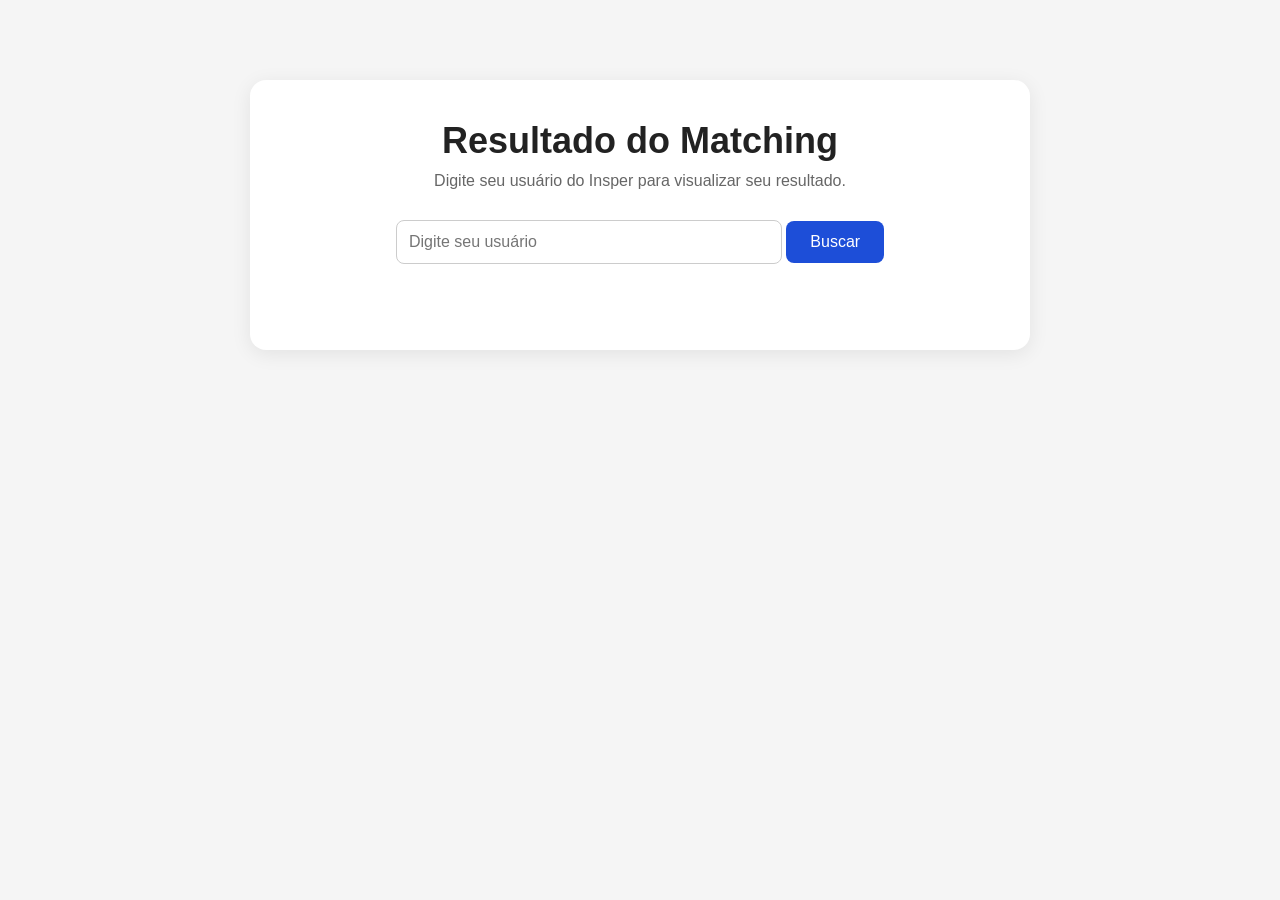
==== index.html @ da134768 "subtitulo" ====
<!DOCTYPE html>
<html lang="pt-BR">
<head>
    <meta charset="UTF-8">
    <meta name="viewport" content="width=device-width, initial-scale=1.0">
    <title>Resultado do Matching</title>
    <link rel="stylesheet" href="style.css">
</head>
<body>

    <main class="container">
        <h1>Resultado do Matching</h1>
        <p class="subtitulo">Digite seu usuário do Insper para visualizar seu resultado.</p>

        <input
            type="text"
            id="usuario"
            placeholder="Digite seu usuário"
        >

        <button onclick="mostrarMensagem()">Buscar</button>

        <div id="resultado"></div>
    </main>

    <script src="script.js"></script>

</body>
</html>
---- style.css ----
body {
    font-family: Arial, sans-serif;
    background: #f5f5f5;
    margin: 0;
    padding: 0;
}

.container {
    max-width: 700px;
    margin: 80px auto;
    background: white;
    padding: 40px;
    border-radius: 16px;
    box-shadow: 0 4px 20px rgba(0, 0, 0, 0.08);
    text-align: center;
}

h1 {
    margin: 0;
    font-size: 36px;
    color: #222;
}

.subtitulo {
    margin-top: 10px;
    margin-bottom: 30px;
    font-size: 16px;
    color: #666;
}

input {
    width: 100%;
    max-width: 360px;
    padding: 12px;
    font-size: 16px;
    border: 1px solid #ccc;
    border-radius: 8px;
    outline: none;
    margin-bottom: 16px;
}

button {
    padding: 12px 24px;
    font-size: 16px;
    border: none;
    border-radius: 8px;
    background: #1d4ed8;
    color: white;
    cursor: pointer;
}

button:hover {
    background: #1e40af;
}

#resultado {
    margin-top: 30px;
    font-size: 18px;
}

#resultado .erro {
    color: red;
    font-weight: bold;
}
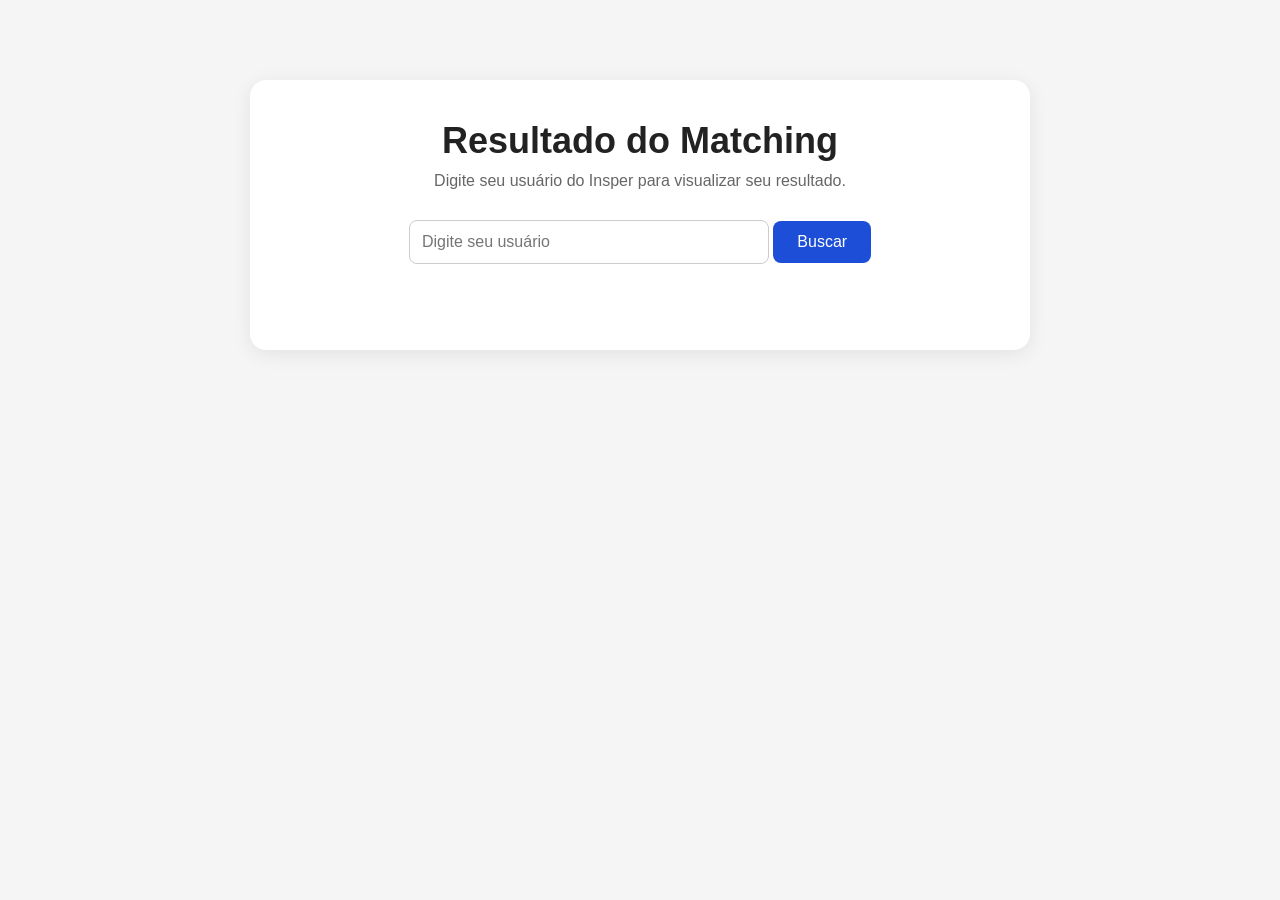
==== commit 3c31a0a9: "nova tentativa" ====
--- a/index.html
+++ b/index.html
@@ -10,7 +10,9 @@
 
     <main class="container">
         <h1>Resultado do Matching</h1>
-        <p class="subtitulo">Digite seu usuário do Insper para visualizar seu resultado.</p>
+        <p class="subtitulo">
+            Digite seu usuário do Insper para visualizar seu resultado.
+        </p>
 
         <input
             type="text"
--- a/style.css
+++ b/style.css
@@ -37,6 +37,7 @@
     border-radius: 8px;
     outline: none;
     margin-bottom: 16px;
+    box-sizing: border-box;
 }
 
 button {
@@ -56,9 +57,12 @@
 #resultado {
     margin-top: 30px;
     font-size: 18px;
+    white-space: pre-line;
+    text-align: left;
 }
 
 #resultado .erro {
     color: red;
     font-weight: bold;
+    text-align: center;
 }
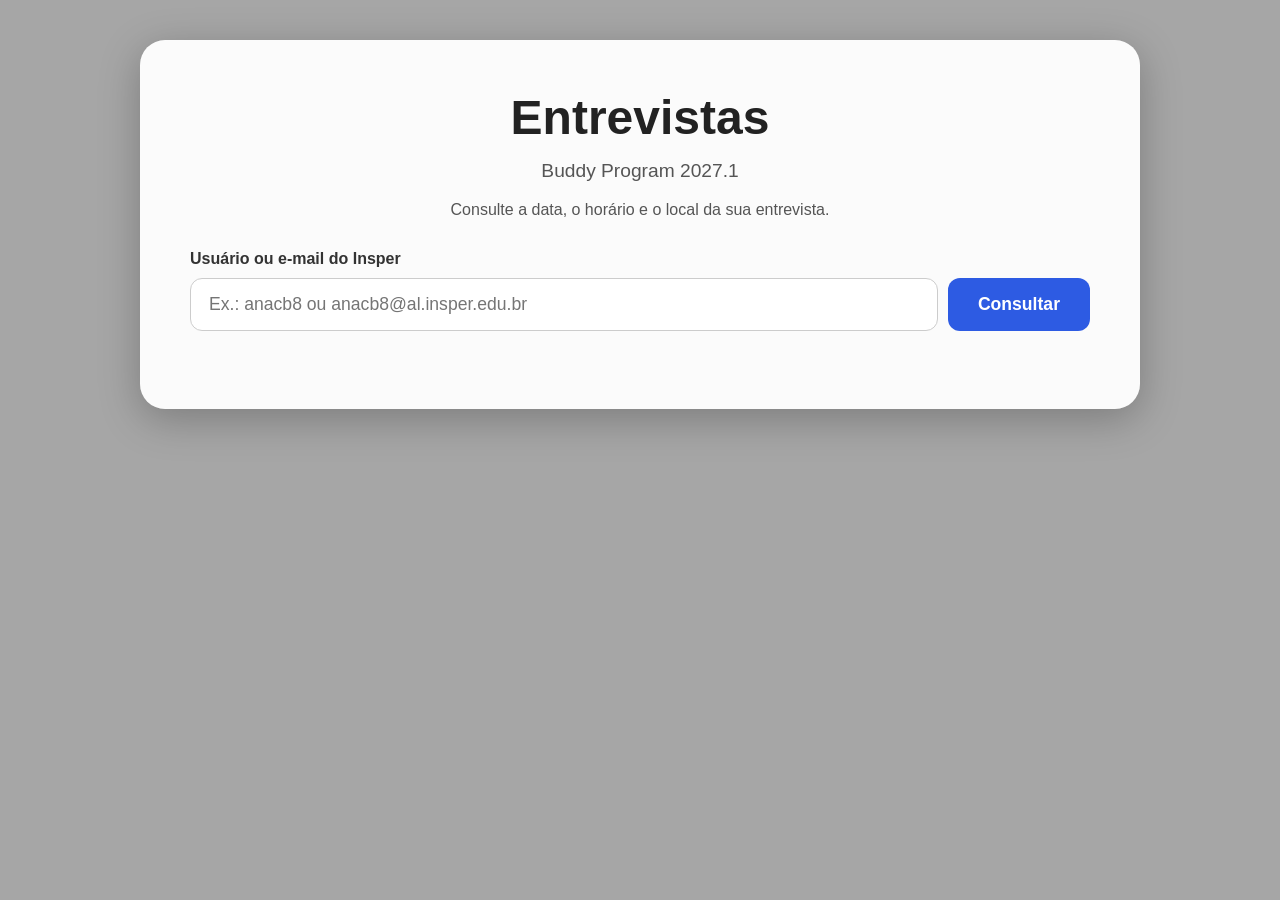
==== commit bd7c774b: "nova funcionalidade" ====
--- a/index.html
+++ b/index.html
@@ -3,29 +3,26 @@
 <head>
     <meta charset="UTF-8">
     <meta name="viewport" content="width=device-width, initial-scale=1.0">
-    <title>Resultado do Matching</title>
+    <title>Entrevistas — Buddy Program 2027.1</title>
     <link rel="stylesheet" href="style.css">
+    <script src="script.js" defer></script>
 </head>
 <body>
-
     <main class="container">
-        <h1>Resultado do Matching</h1>
-        <p class="subtitulo">
-            Digite seu usuário do Insper para visualizar seu resultado.
-        </p>
-
-        <input
-            type="text"
-            id="usuario"
-            placeholder="Digite seu usuário"
-        >
-
-        <button onclick="mostrarMensagem()">Buscar</button>
-
-        <div id="resultado"></div>
+        <h1>Entrevistas</h1>
+        <p class="subtitulo">Buddy Program 2027.1</p>
+        <p class="instrucao">Consulte a data, o horário e o local da sua entrevista.</p>
+        <form id="busca" class="busca">
+            <label for="usuario">Usuário ou e-mail do Insper</label>
+            <div class="campos-busca">
+                <input type="text" id="usuario" name="usuario"
+                    placeholder="Ex.: anacb8 ou anacb8@al.insper.edu.br"
+                    autocomplete="username" autocapitalize="none" spellcheck="false"
+                    aria-controls="resultado">
+                <button type="submit">Consultar</button>
+            </div>
+        </form>
+        <div id="resultado" role="status" aria-live="polite" aria-atomic="true"></div>
     </main>
-
-    <script src="script.js"></script>
-
 </body>
-</html>+</html>
--- a/style.css
+++ b/style.css
@@ -1,68 +1,176 @@
-body {
-    font-family: Arial, sans-serif;
-    background: #f5f5f5;
+* {
     margin: 0;
     padding: 0;
+    box-sizing: border-box;
+}
+
+body {
+    min-height: 100vh;
+
+    background:
+        linear-gradient(
+            rgba(0, 0, 0, 0.35),
+            rgba(0, 0, 0, 0.35)
+        ),
+        url("fundo.png");
+
+    background-size: cover;
+    background-position: center;
+    background-repeat: no-repeat;
+    background-attachment: fixed;
+
+    font-family: Arial, Helvetica, sans-serif;
+
+    display: flex;
+    justify-content: center;
+    align-items: flex-start;
+
+    padding: 40px 20px;
 }
 
 .container {
-    max-width: 700px;
-    margin: 80px auto;
-    background: white;
-    padding: 40px;
-    border-radius: 16px;
-    box-shadow: 0 4px 20px rgba(0, 0, 0, 0.08);
-    text-align: center;
+    width: 100%;
+    max-width: 1000px;
+
+    background: rgba(255, 255, 255, 0.95);
+
+    border-radius: 25px;
+
+    padding: 50px;
+
+    box-shadow:
+        0 10px 40px rgba(0, 0, 0, 0.25);
+
+    backdrop-filter: blur(5px);
 }
 
 h1 {
-    margin: 0;
-    font-size: 36px;
+    text-align: center;
+
+    font-size: 3rem;
+    font-weight: bold;
+
     color: #222;
+
+    margin-bottom: 15px;
 }
 
 .subtitulo {
-    margin-top: 10px;
-    margin-bottom: 30px;
-    font-size: 16px;
-    color: #666;
+    text-align: center;
+
+    color: #555;
+
+    font-size: 1.2rem;
+
+    margin-bottom: 40px;
+}
+
+.busca {
+    display: flex;
+    justify-content: center;
+    align-items: center;
+    gap: 10px;
+
+    width: fit-content;
+    margin: 0 auto 40px;
 }
 
 input {
-    width: 100%;
-    max-width: 360px;
-    padding: 12px;
-    font-size: 16px;
+    width: 770px;
+    flex: none;
+
+    padding: 15px 18px;
+
+    font-size: 1.1rem;
+
     border: 1px solid #ccc;
-    border-radius: 8px;
+    border-radius: 12px;
+
     outline: none;
-    margin-bottom: 16px;
-    box-sizing: border-box;
+}
+
+input:focus {
+    border-color: #2d5be3;
 }
 
 button {
-    padding: 12px 24px;
-    font-size: 16px;
+    padding: 15px 30px;
+
     border: none;
-    border-radius: 8px;
-    background: #1d4ed8;
+    border-radius: 12px;
+
+    background-color: #2d5be3;
     color: white;
+
+    font-size: 1.1rem;
+    font-weight: bold;
+
     cursor: pointer;
+
+    transition: 0.3s;
 }
 
 button:hover {
-    background: #1e40af;
+    background-color: #1e46c4;
 }
 
 #resultado {
-    margin-top: 30px;
-    font-size: 18px;
-    white-space: pre-line;
-    text-align: left;
+    margin-top: 20px;
+
+    font-size: 1.15rem;
+    line-height: 1.7;
+
+    color: #222;
+
+    white-space: pre-wrap;
+    word-break: break-word;
 }
 
-#resultado .erro {
-    color: red;
+.erro {
+    color: #d62828;
     font-weight: bold;
-    text-align: center;
-}+}
+
+@media (max-width: 768px) {
+
+    .container {
+        padding: 30px;
+    }
+
+    h1 {
+        font-size: 2.2rem;
+    }
+
+    .busca {
+        flex-direction: column;
+        align-items: center;
+    }
+
+    input {
+        max-width: 100%;
+    }
+
+    button {
+        width: 100%;
+        max-width: 300px;
+    }
+}
+/* Consulta de entrevistas */
+.subtitulo { margin-bottom: 16px; }
+.instrucao { text-align: center; color: #555; margin-bottom: 28px; line-height: 1.5; }
+.busca { display: block; width: 100%; margin-bottom: 28px; }
+.busca label { display: block; margin-bottom: 10px; font-weight: bold; color: #333; }
+.campos-busca { display: flex; gap: 10px; }
+input { width: 100%; min-width: 0; flex: 1; }
+button { flex-shrink: 0; }
+input:focus-visible, button:focus-visible { outline: 3px solid #2d5be3; outline-offset: 3px; }
+#resultado { white-space: normal; }
+#resultado:not(:empty) { border-top: 1px solid #ddd; padding-top: 24px; }
+#resultado h2 { font-size: 1.4rem; margin-bottom: 18px; line-height: 1.4; }
+#resultado dt { font-weight: bold; color: #555; margin-top: 12px; }
+#resultado dd { margin: 0; }
+@media (max-width: 768px) {
+    .campos-busca { flex-direction: column; }
+    button { max-width: none; }
+    .container { padding: 28px 22px; }
+}
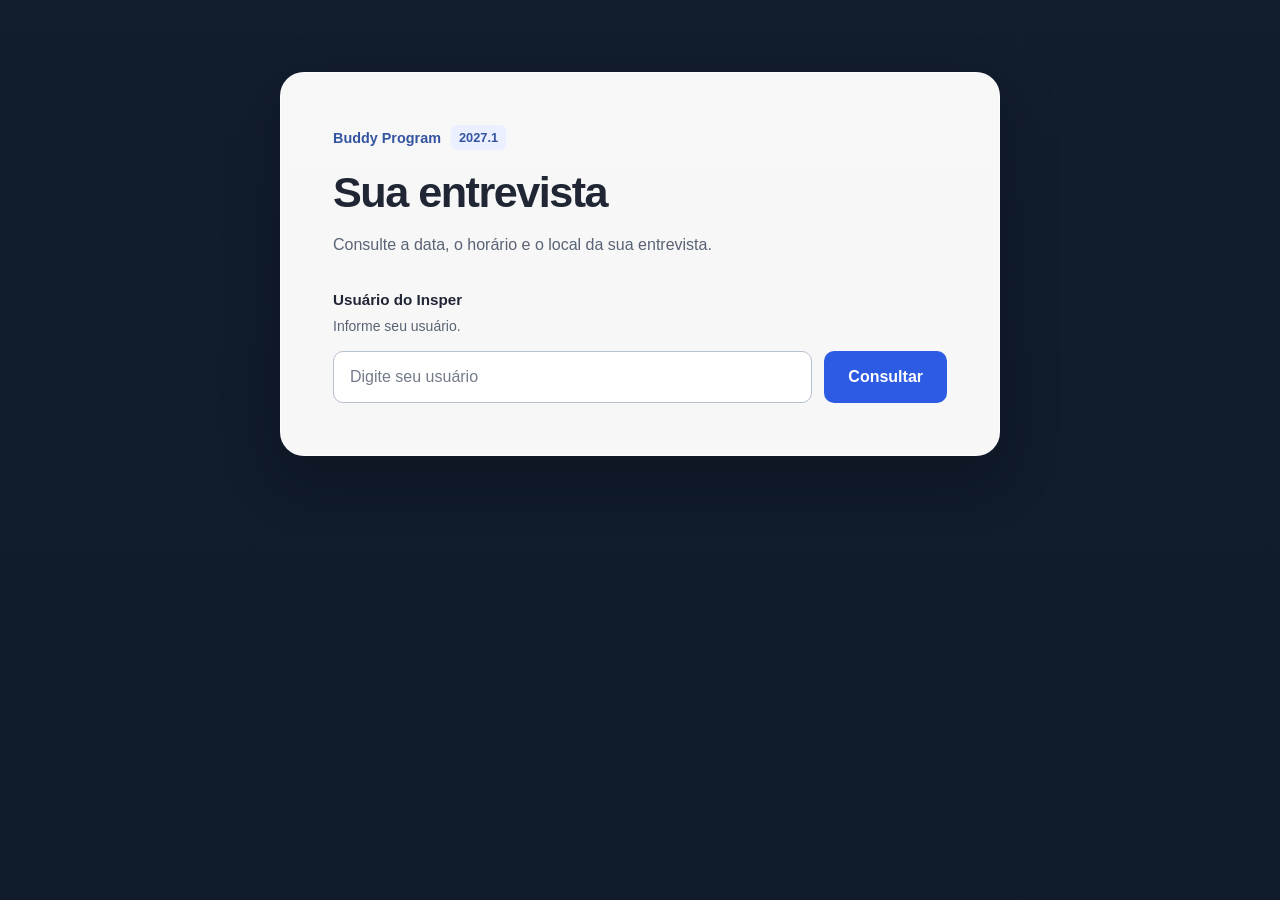
==== commit 2ea29ff1: "ajustes" ====
--- a/index.html
+++ b/index.html
@@ -9,16 +9,19 @@
 </head>
 <body>
     <main class="container">
-        <h1>Entrevistas</h1>
-        <p class="subtitulo">Buddy Program 2027.1</p>
-        <p class="instrucao">Consulte a data, o horário e o local da sua entrevista.</p>
+        <header class="cabecalho">
+            <p class="subtitulo">Buddy Program <span>2027.1</span></p>
+            <h1>Sua entrevista</h1>
+            <p class="instrucao">Consulte a data, o horário e o local da sua entrevista.</p>
+        </header>
         <form id="busca" class="busca">
-            <label for="usuario">Usuário ou e-mail do Insper</label>
+            <label for="usuario">Usuário do Insper</label>
+            <p id="ajuda-usuario" class="ajuda">Informe seu usuário.</p>
             <div class="campos-busca">
                 <input type="text" id="usuario" name="usuario"
-                    placeholder="Ex.: anacb8 ou anacb8@al.insper.edu.br"
+                    placeholder="Digite seu usuário"
                     autocomplete="username" autocapitalize="none" spellcheck="false"
-                    aria-controls="resultado">
+                    aria-describedby="ajuda-usuario" aria-controls="resultado">
                 <button type="submit">Consultar</button>
             </div>
         </form>
--- a/style.css
+++ b/style.css
@@ -1,176 +1,46 @@
-* {
-    margin: 0;
-    padding: 0;
-    box-sizing: border-box;
+* { margin: 0; padding: 0; box-sizing: border-box; }
+:root { font-family: Arial, Helvetica, sans-serif; color: #202634; background: #172335; }
+body {
+    min-height: 100vh; min-height: 100svh;
+    background: linear-gradient(rgba(10, 20, 35, .42), rgba(10, 20, 35, .58)), url("fundo.png") center / cover no-repeat fixed;
+    display: flex; justify-content: center; align-items: flex-start;
+    padding: clamp(28px, 8vh, 88px) 24px;
 }
-
-body {
-    min-height: 100vh;
-
-    background:
-        linear-gradient(
-            rgba(0, 0, 0, 0.35),
-            rgba(0, 0, 0, 0.35)
-        ),
-        url("fundo.png");
-
-    background-size: cover;
-    background-position: center;
-    background-repeat: no-repeat;
-    background-attachment: fixed;
-
-    font-family: Arial, Helvetica, sans-serif;
-
-    display: flex;
-    justify-content: center;
-    align-items: flex-start;
-
-    padding: 40px 20px;
+.container {
+    width: 100%; max-width: 720px;
+    padding: clamp(28px, 5vw, 52px);
+    background: rgba(255, 255, 255, .97);
+    border: 1px solid rgba(255, 255, 255, .7); border-radius: 24px;
+    box-shadow: 0 20px 60px rgba(0, 0, 0, .24);
 }
-
-.container {
-    width: 100%;
-    max-width: 1000px;
-
-    background: rgba(255, 255, 255, 0.95);
-
-    border-radius: 25px;
-
-    padding: 50px;
-
-    box-shadow:
-        0 10px 40px rgba(0, 0, 0, 0.25);
-
-    backdrop-filter: blur(5px);
+.cabecalho { margin-bottom: 34px; }
+.subtitulo { display: flex; flex-wrap: wrap; align-items: center; gap: 10px; font-size: .9rem; font-weight: 700; color: #3453a0; margin-bottom: 18px; }
+.subtitulo span { background: #eaf0ff; border-radius: 6px; padding: 5px 8px; font-size: .8rem; }
+h1 { font-size: clamp(2rem, 5vw, 2.7rem); letter-spacing: -.035em; line-height: 1.15; margin-bottom: 14px; }
+.instrucao { max-width: 480px; color: #596373; font-size: 1rem; line-height: 1.6; }
+.busca label { display: block; font-size: .95rem; font-weight: 700; margin-bottom: 8px; }
+.ajuda { color: #596373; font-size: .875rem; line-height: 1.5; margin-bottom: 14px; }
+.campos-busca { display: flex; align-items: stretch; gap: 12px; }
+input, button { font: inherit; min-height: 52px; border-radius: 10px; }
+input { width: 100%; min-width: 0; flex: 1; border: 1px solid #b7c0ce; background: #fff; padding: 14px 16px; color: #202634; }
+input::placeholder { color: #737c89; }
+button { border: 0; background: #2d5be3; color: #fff; padding: 14px 24px; font-weight: 700; cursor: pointer; transition: background .15s; }
+button:hover { background: #2046b4; }
+input:focus-visible, button:focus-visible { outline: 3px solid #2d5be3; outline-offset: 3px; }
+#resultado { overflow-wrap: anywhere; }
+#resultado:not(:empty) { margin-top: 30px; padding: 24px; background: #f3f6fc; border: 1px solid #dfe6f1; border-radius: 14px; }
+#resultado h2 { font-size: 1.25rem; line-height: 1.45; margin-bottom: 20px; }
+#resultado dl { display: grid; grid-template-columns: 76px minmax(0, 1fr); gap: 16px 18px; font-size: .95rem; line-height: 1.6; }
+#resultado dt { font-weight: 700; color: #596373; }
+#resultado dd { margin: 0; }
+.erro { color: #b42318; line-height: 1.6; }
+@media (max-width: 540px) {
+    body { padding: 24px 16px; }
+    .container { padding: 28px 22px; border-radius: 18px; }
+    .cabecalho { margin-bottom: 28px; }
+    .campos-busca { flex-direction: column; }
+    button { width: 100%; }
+    #resultado:not(:empty) { padding: 20px 16px; }
+    #resultado dl { grid-template-columns: 1fr; gap: 4px; }
+    #resultado dd + dt { margin-top: 12px; }
 }
-
-h1 {
-    text-align: center;
-
-    font-size: 3rem;
-    font-weight: bold;
-
-    color: #222;
-
-    margin-bottom: 15px;
-}
-
-.subtitulo {
-    text-align: center;
-
-    color: #555;
-
-    font-size: 1.2rem;
-
-    margin-bottom: 40px;
-}
-
-.busca {
-    display: flex;
-    justify-content: center;
-    align-items: center;
-    gap: 10px;
-
-    width: fit-content;
-    margin: 0 auto 40px;
-}
-
-input {
-    width: 770px;
-    flex: none;
-
-    padding: 15px 18px;
-
-    font-size: 1.1rem;
-
-    border: 1px solid #ccc;
-    border-radius: 12px;
-
-    outline: none;
-}
-
-input:focus {
-    border-color: #2d5be3;
-}
-
-button {
-    padding: 15px 30px;
-
-    border: none;
-    border-radius: 12px;
-
-    background-color: #2d5be3;
-    color: white;
-
-    font-size: 1.1rem;
-    font-weight: bold;
-
-    cursor: pointer;
-
-    transition: 0.3s;
-}
-
-button:hover {
-    background-color: #1e46c4;
-}
-
-#resultado {
-    margin-top: 20px;
-
-    font-size: 1.15rem;
-    line-height: 1.7;
-
-    color: #222;
-
-    white-space: pre-wrap;
-    word-break: break-word;
-}
-
-.erro {
-    color: #d62828;
-    font-weight: bold;
-}
-
-@media (max-width: 768px) {
-
-    .container {
-        padding: 30px;
-    }
-
-    h1 {
-        font-size: 2.2rem;
-    }
-
-    .busca {
-        flex-direction: column;
-        align-items: center;
-    }
-
-    input {
-        max-width: 100%;
-    }
-
-    button {
-        width: 100%;
-        max-width: 300px;
-    }
-}
-/* Consulta de entrevistas */
-.subtitulo { margin-bottom: 16px; }
-.instrucao { text-align: center; color: #555; margin-bottom: 28px; line-height: 1.5; }
-.busca { display: block; width: 100%; margin-bottom: 28px; }
-.busca label { display: block; margin-bottom: 10px; font-weight: bold; color: #333; }
-.campos-busca { display: flex; gap: 10px; }
-input { width: 100%; min-width: 0; flex: 1; }
-button { flex-shrink: 0; }
-input:focus-visible, button:focus-visible { outline: 3px solid #2d5be3; outline-offset: 3px; }
-#resultado { white-space: normal; }
-#resultado:not(:empty) { border-top: 1px solid #ddd; padding-top: 24px; }
-#resultado h2 { font-size: 1.4rem; margin-bottom: 18px; line-height: 1.4; }
-#resultado dt { font-weight: bold; color: #555; margin-top: 12px; }
-#resultado dd { margin: 0; }
-@media (max-width: 768px) {
-    .campos-busca { flex-direction: column; }
-    button { max-width: none; }
-    .container { padding: 28px 22px; }
-}
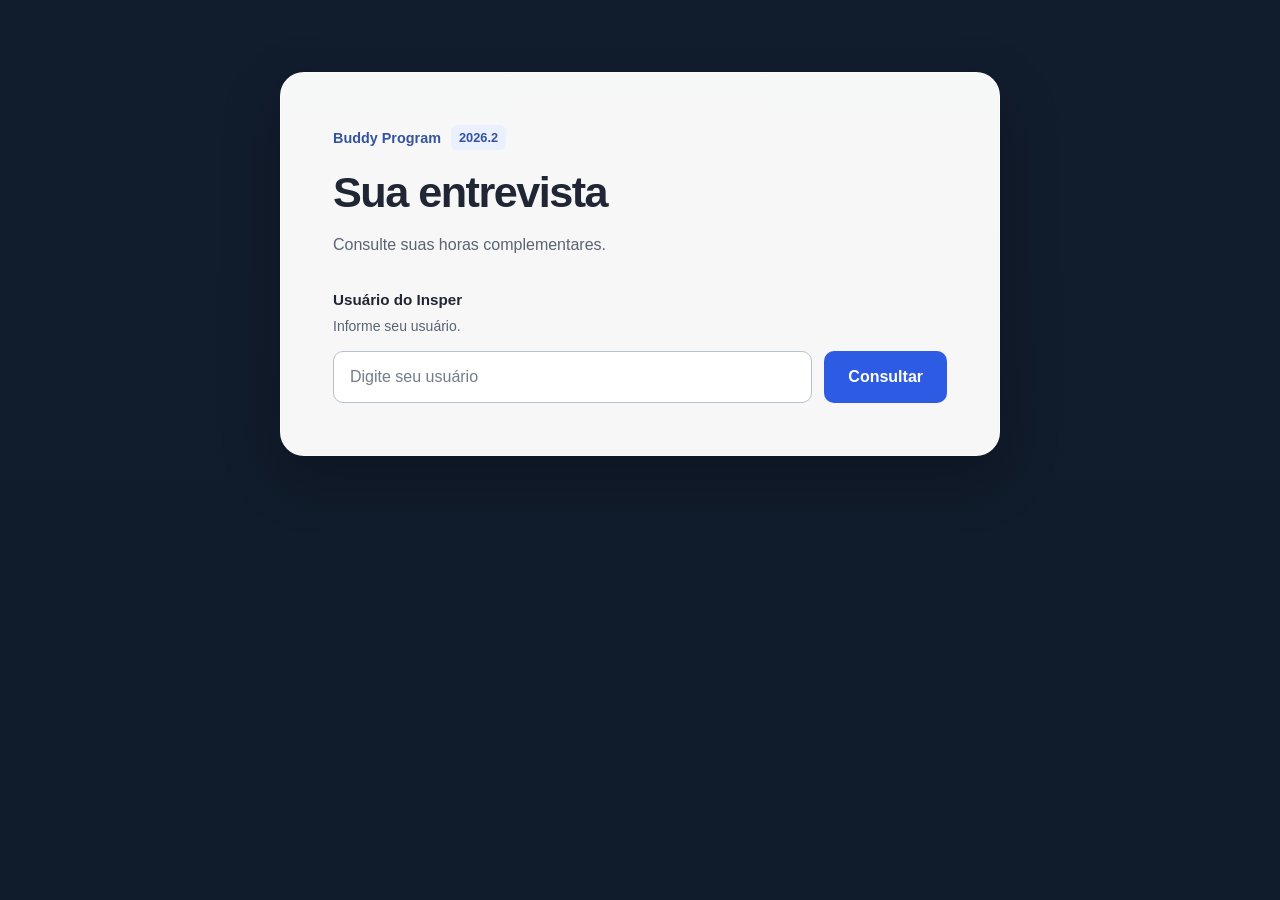
==== commit 294cb212: "mudança de proposito" ====
--- a/index.html
+++ b/index.html
@@ -10,9 +10,9 @@
 <body>
     <main class="container">
         <header class="cabecalho">
-            <p class="subtitulo">Buddy Program <span>2027.1</span></p>
+            <p class="subtitulo">Buddy Program <span>2026.2</span></p>
             <h1>Sua entrevista</h1>
-            <p class="instrucao">Consulte a data, o horário e o local da sua entrevista.</p>
+            <p class="instrucao">Consulte suas horas complementares.</p>
         </header>
         <form id="busca" class="busca">
             <label for="usuario">Usuário do Insper</label>
--- a/style.css
+++ b/style.css
@@ -29,10 +29,6 @@
 input:focus-visible, button:focus-visible { outline: 3px solid #2d5be3; outline-offset: 3px; }
 #resultado { overflow-wrap: anywhere; }
 #resultado:not(:empty) { margin-top: 30px; padding: 24px; background: #f3f6fc; border: 1px solid #dfe6f1; border-radius: 14px; }
-#resultado h2 { font-size: 1.25rem; line-height: 1.45; margin-bottom: 20px; }
-#resultado dl { display: grid; grid-template-columns: 76px minmax(0, 1fr); gap: 16px 18px; font-size: .95rem; line-height: 1.6; }
-#resultado dt { font-weight: 700; color: #596373; }
-#resultado dd { margin: 0; }
 .erro { color: #b42318; line-height: 1.6; }
 @media (max-width: 540px) {
     body { padding: 24px 16px; }
@@ -41,6 +37,11 @@
     .campos-busca { flex-direction: column; }
     button { width: 100%; }
     #resultado:not(:empty) { padding: 20px 16px; }
-    #resultado dl { grid-template-columns: 1fr; gap: 4px; }
-    #resultado dd + dt { margin-top: 12px; }
 }
+
+#resultado { font-size: 1rem; line-height: 1.75; }
+#resultado p + p { margin-top: 20px; }
+#resultado ul { margin: 22px 0; padding-left: 24px; }
+#resultado li + li { margin-top: 12px; }
+#resultado .assinatura { margin-top: 28px; }
+#resultado .assinatura em { color: #596373; }
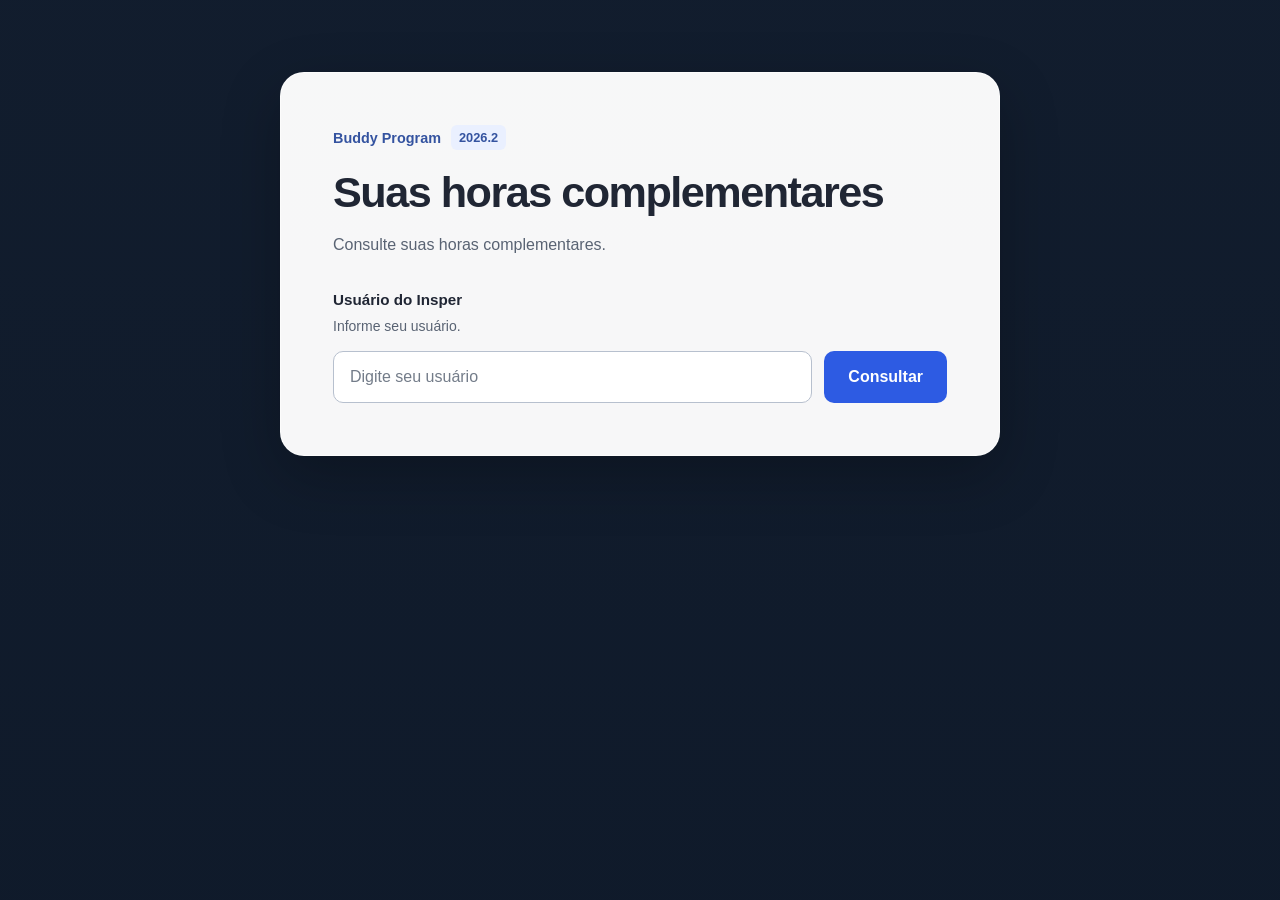
==== commit 3899ba86: "nova funcionalidade" ====
--- a/index.html
+++ b/index.html
@@ -3,7 +3,7 @@
 <head>
     <meta charset="UTF-8">
     <meta name="viewport" content="width=device-width, initial-scale=1.0">
-    <title>Entrevistas — Buddy Program 2027.1</title>
+    <title>Horas complementares — Buddy Program 2026.2</title>
     <link rel="stylesheet" href="style.css">
     <script src="script.js" defer></script>
 </head>
@@ -11,7 +11,7 @@
     <main class="container">
         <header class="cabecalho">
             <p class="subtitulo">Buddy Program <span>2026.2</span></p>
-            <h1>Sua entrevista</h1>
+            <h1>Suas horas complementares</h1>
             <p class="instrucao">Consulte suas horas complementares.</p>
         </header>
         <form id="busca" class="busca">
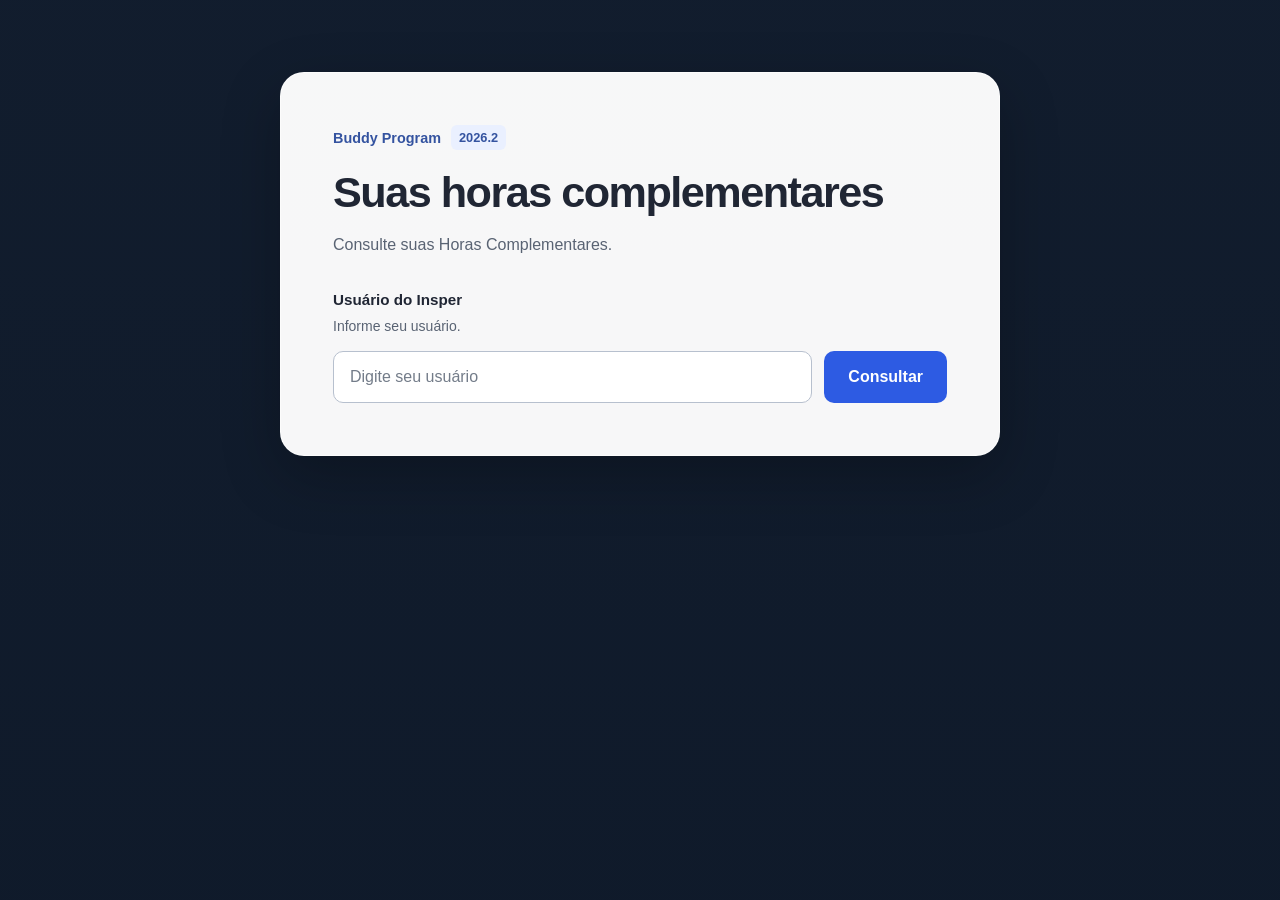
==== commit eeaa6beb: "caixa alta" ====
--- a/index.html
+++ b/index.html
@@ -12,7 +12,7 @@
         <header class="cabecalho">
             <p class="subtitulo">Buddy Program <span>2026.2</span></p>
             <h1>Suas horas complementares</h1>
-            <p class="instrucao">Consulte suas horas complementares.</p>
+            <p class="instrucao">Consulte suas Horas Complementares.</p>
         </header>
         <form id="busca" class="busca">
             <label for="usuario">Usuário do Insper</label>
